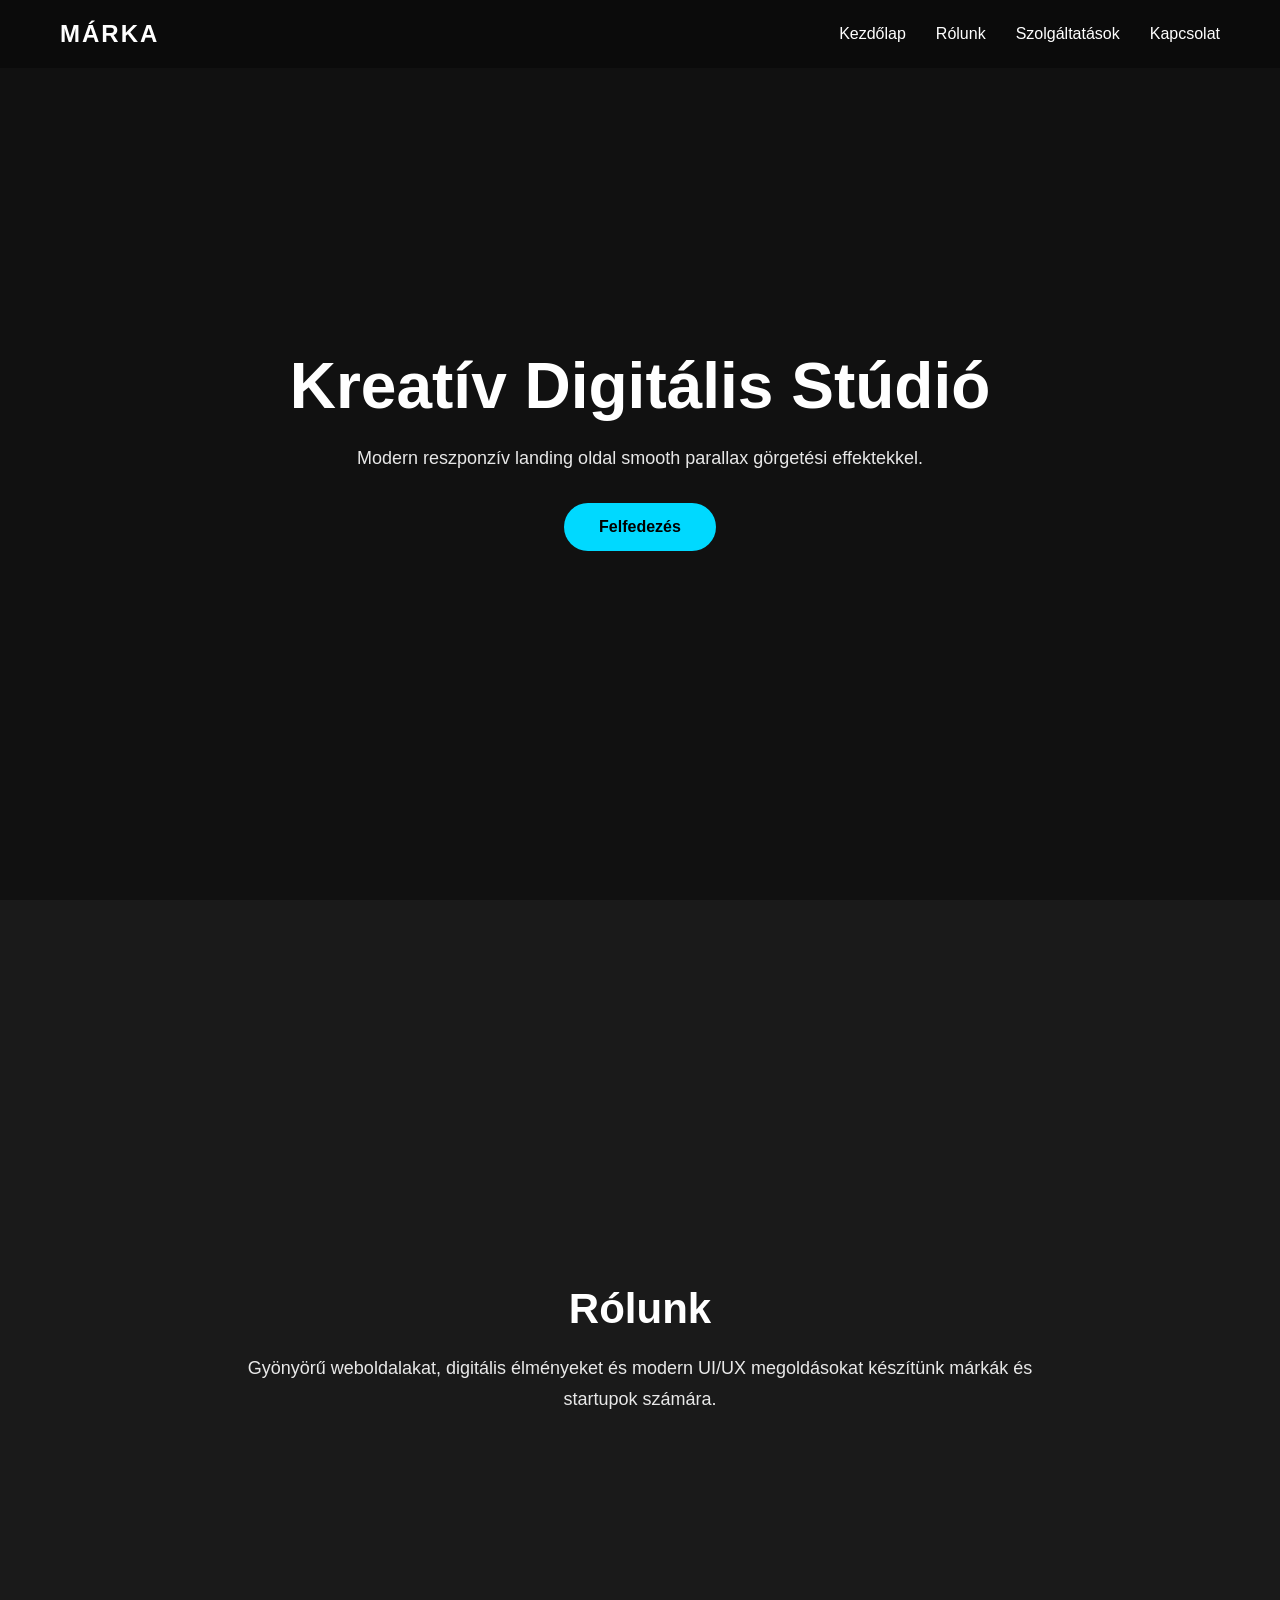
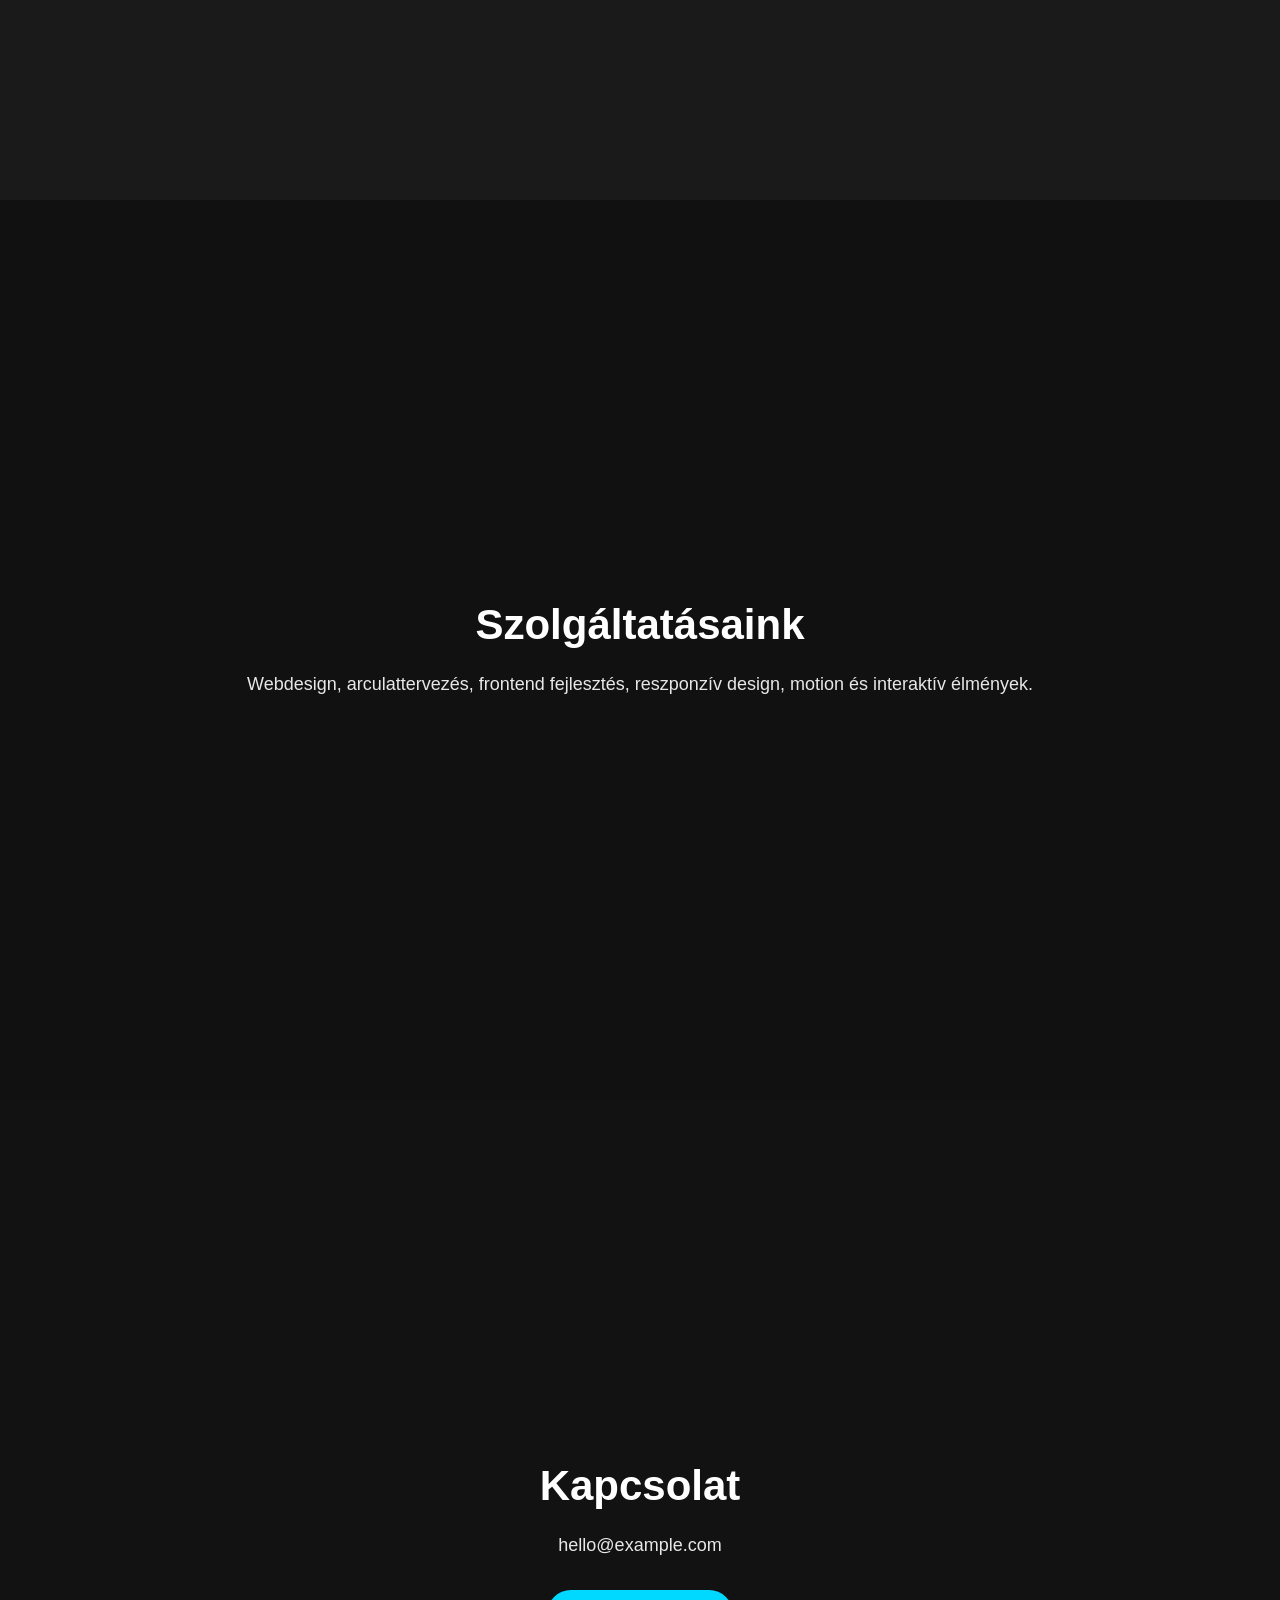
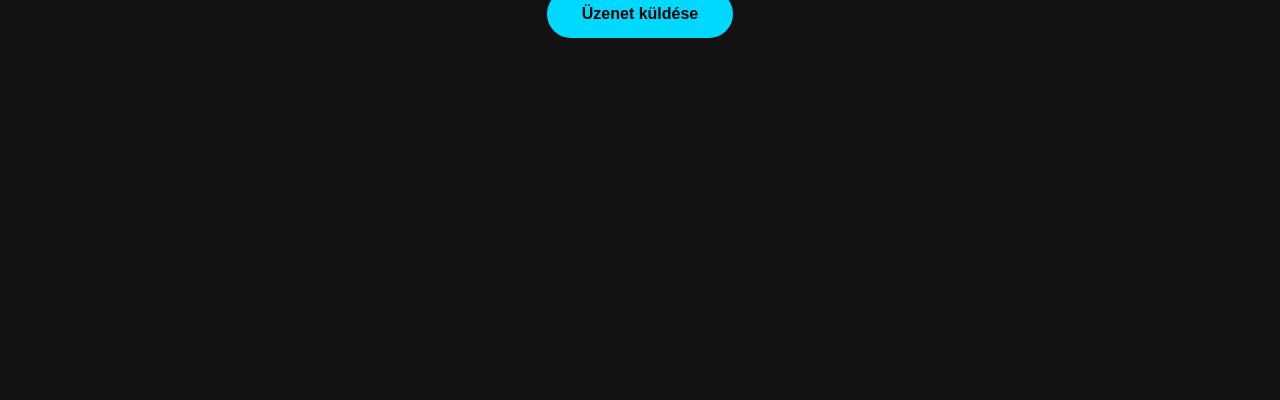
==== index.html @ 9bb8a83e "Rename index1.html to index.html" ====
<!DOCTYPE html>
<html lang="hu">
<head>
  <meta charset="UTF-8" />
  <meta name="viewport" content="width=device-width, initial-scale=1.0"/>
  <title>Parallax Landing Oldal</title>

  <style>
    *{
      margin:0;
      padding:0;
      box-sizing:border-box;
      scroll-behavior:smooth;
      font-family:Arial, sans-serif;
    }

    body{
      background:#111;
      color:white;
      overflow-x:hidden;
    }

    /* NAVIGÁCIÓ */
    nav{
      position:fixed;
      top:0;
      width:100%;
      padding:20px 60px;
      display:flex;
      justify-content:space-between;
      align-items:center;
      z-index:1000;
      transition:0.3s;
      background:rgba(0,0,0,0.3);
      backdrop-filter:blur(10px);
    }

    nav.scrolled{
      padding:15px 60px;
      background:rgba(0,0,0,0.8);
    }

    .logo{
      font-size:24px;
      font-weight:bold;
      letter-spacing:2px;
    }

    nav ul{
      display:flex;
      list-style:none;
      gap:30px;
    }

    nav a{
      color:white;
      text-decoration:none;
      transition:0.3s;
    }

    nav a:hover{
      color:#00d9ff;
    }

    /* PARALLAX SZEKCIÓK */
    section{
      min-height:100vh;
      display:flex;
      align-items:center;
      justify-content:center;
      text-align:center;
      padding:100px 20px;
      position:relative;
    }

    .parallax{
      background-attachment:fixed;
      background-size:cover;
      background-position:center;
    }

    .hero{
      background-image:url('https://images.unsplash.com/photo-1506744038136-46273834b3fb');
    }

    .about{
      background:#1a1a1a;
    }

    .services{
      background-image:url('https://images.unsplash.com/photo-1498050108023-c5249f4df085');
    }

    .contact{
      background:#121212;
    }

    .content{
      max-width:800px;
    }

    h1{
      font-size:64px;
      margin-bottom:20px;
    }

    h2{
      font-size:42px;
      margin-bottom:20px;
    }

    p{
      font-size:18px;
      line-height:1.7;
      opacity:0.9;
    }

    .btn{
      display:inline-block;
      margin-top:30px;
      padding:15px 35px;
      background:#00d9ff;
      color:black;
      border-radius:50px;
      text-decoration:none;
      font-weight:bold;
      transition:0.3s;
    }

    .btn:hover{
      transform:translateY(-3px);
      background:white;
    }

    /* MOBIL NÉZET */
    @media(max-width:768px){

      nav{
        padding:20px;
      }

      nav ul{
        gap:15px;
      }

      h1{
        font-size:42px;
      }

      h2{
        font-size:32px;
      }

      .parallax{
        background-attachment:scroll;
      }
    }

  </style>
</head>
<body>

  <nav id="navbar">
    <div class="logo">MÁRKA</div>

    <ul>
      <li><a href="#home">Kezdőlap</a></li>
      <li><a href="#about">Rólunk</a></li>
      <li><a href="#services">Szolgáltatások</a></li>
      <li><a href="#contact">Kapcsolat</a></li>
    </ul>
  </nav>

  <!-- HERO -->
  <section class="hero parallax" id="home">
    <div class="content">
      <h1>Kreatív Digitális Stúdió</h1>
      <p>
        Modern reszponzív landing oldal smooth parallax görgetési effektekkel.
      </p>

      <a href="#about" class="btn">Felfedezés</a>
    </div>
  </section>

  <!-- RÓLUNK -->
  <section class="about" id="about">
    <div class="content">
      <h2>Rólunk</h2>

      <p>
        Gyönyörű weboldalakat, digitális élményeket és modern UI/UX megoldásokat készítünk márkák és startupok számára.
      </p>
    </div>
  </section>

  <!-- SZOLGÁLTATÁSOK -->
  <section class="services parallax" id="services">
    <div class="content">
      <h2>Szolgáltatásaink</h2>

      <p>
        Webdesign, arculattervezés, frontend fejlesztés,
        reszponzív design, motion és interaktív élmények.
      </p>
    </div>
  </section>

  <!-- KAPCSOLAT -->
  <section class="contact" id="contact">
    <div class="content">
      <h2>Kapcsolat</h2>

      <p>
        hello@example.com
      </p>

      <a href="mailto:hello@example.com" class="btn">
        Üzenet küldése
      </a>
    </div>
  </section>

  <script>
    const navbar = document.getElementById('navbar');

    window.addEventListener('scroll', () => {
      navbar.classList.toggle('scrolled', window.scrollY > 50);
    });
  </script>

</body>
</html>
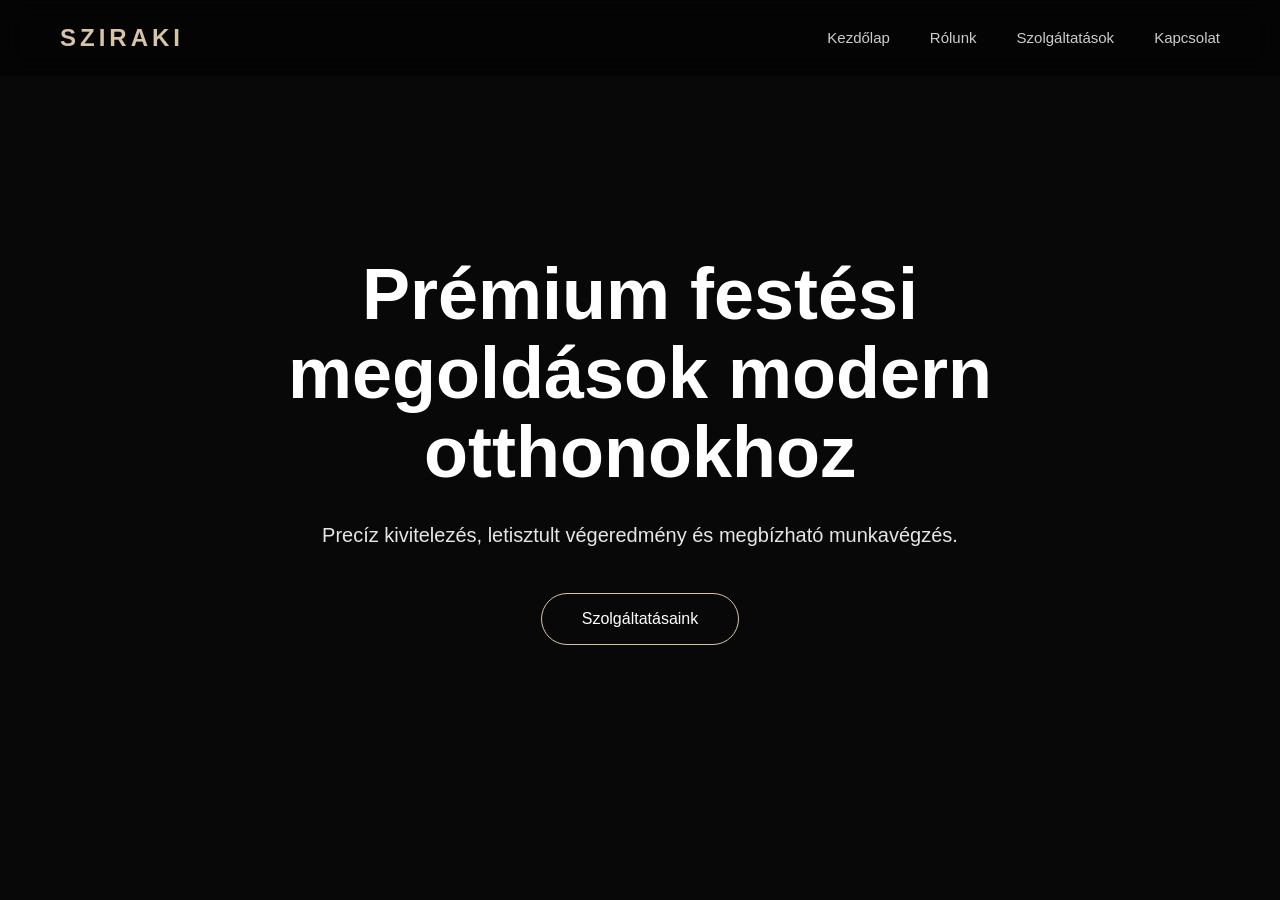
==== commit 4ae45506: "Add files via upload" ====
--- a/index.html
+++ b/index.html
@@ -1,233 +1,59 @@
-<!DOCTYPE html>
-<html lang="hu">
-<head>
-  <meta charset="UTF-8" />
-  <meta name="viewport" content="width=device-width, initial-scale=1.0"/>
-  <title>Parallax Landing Oldal</title>
-
-  <style>
-    *{
-      margin:0;
-      padding:0;
-      box-sizing:border-box;
-      scroll-behavior:smooth;
-      font-family:Arial, sans-serif;
-    }
-
-    body{
-      background:#111;
-      color:white;
-      overflow-x:hidden;
-    }
-
-    /* NAVIGÁCIÓ */
-    nav{
-      position:fixed;
-      top:0;
-      width:100%;
-      padding:20px 60px;
-      display:flex;
-      justify-content:space-between;
-      align-items:center;
-      z-index:1000;
-      transition:0.3s;
-      background:rgba(0,0,0,0.3);
-      backdrop-filter:blur(10px);
-    }
-
-    nav.scrolled{
-      padding:15px 60px;
-      background:rgba(0,0,0,0.8);
-    }
-
-    .logo{
-      font-size:24px;
-      font-weight:bold;
-      letter-spacing:2px;
-    }
-
-    nav ul{
-      display:flex;
-      list-style:none;
-      gap:30px;
-    }
-
-    nav a{
-      color:white;
-      text-decoration:none;
-      transition:0.3s;
-    }
-
-    nav a:hover{
-      color:#00d9ff;
-    }
-
-    /* PARALLAX SZEKCIÓK */
-    section{
-      min-height:100vh;
-      display:flex;
-      align-items:center;
-      justify-content:center;
-      text-align:center;
-      padding:100px 20px;
-      position:relative;
-    }
-
-    .parallax{
-      background-attachment:fixed;
-      background-size:cover;
-      background-position:center;
-    }
-
-    .hero{
-      background-image:url('https://images.unsplash.com/photo-1506744038136-46273834b3fb');
-    }
-
-    .about{
-      background:#1a1a1a;
-    }
-
-    .services{
-      background-image:url('https://images.unsplash.com/photo-1498050108023-c5249f4df085');
-    }
-
-    .contact{
-      background:#121212;
-    }
-
-    .content{
-      max-width:800px;
-    }
-
-    h1{
-      font-size:64px;
-      margin-bottom:20px;
-    }
-
-    h2{
-      font-size:42px;
-      margin-bottom:20px;
-    }
-
-    p{
-      font-size:18px;
-      line-height:1.7;
-      opacity:0.9;
-    }
-
-    .btn{
-      display:inline-block;
-      margin-top:30px;
-      padding:15px 35px;
-      background:#00d9ff;
-      color:black;
-      border-radius:50px;
-      text-decoration:none;
-      font-weight:bold;
-      transition:0.3s;
-    }
-
-    .btn:hover{
-      transform:translateY(-3px);
-      background:white;
-    }
-
-    /* MOBIL NÉZET */
-    @media(max-width:768px){
-
-      nav{
-        padding:20px;
-      }
-
-      nav ul{
-        gap:15px;
-      }
-
-      h1{
-        font-size:42px;
-      }
-
-      h2{
-        font-size:32px;
-      }
-
-      .parallax{
-        background-attachment:scroll;
-      }
-    }
-
-  </style>
-</head>
-<body>
-
-  <nav id="navbar">
-    <div class="logo">MÁRKA</div>
-
-    <ul>
-      <li><a href="#home">Kezdőlap</a></li>
-      <li><a href="#about">Rólunk</a></li>
-      <li><a href="#services">Szolgáltatások</a></li>
-      <li><a href="#contact">Kapcsolat</a></li>
-    </ul>
-  </nav>
-
-  <!-- HERO -->
-  <section class="hero parallax" id="home">
-    <div class="content">
-      <h1>Kreatív Digitális Stúdió</h1>
-      <p>
-        Modern reszponzív landing oldal smooth parallax görgetési effektekkel.
-      </p>
-
-      <a href="#about" class="btn">Felfedezés</a>
-    </div>
-  </section>
-
-  <!-- RÓLUNK -->
-  <section class="about" id="about">
-    <div class="content">
-      <h2>Rólunk</h2>
-
-      <p>
-        Gyönyörű weboldalakat, digitális élményeket és modern UI/UX megoldásokat készítünk márkák és startupok számára.
-      </p>
-    </div>
-  </section>
-
-  <!-- SZOLGÁLTATÁSOK -->
-  <section class="services parallax" id="services">
-    <div class="content">
-      <h2>Szolgáltatásaink</h2>
-
-      <p>
-        Webdesign, arculattervezés, frontend fejlesztés,
-        reszponzív design, motion és interaktív élmények.
-      </p>
-    </div>
-  </section>
-
-  <!-- KAPCSOLAT -->
-  <section class="contact" id="contact">
-    <div class="content">
-      <h2>Kapcsolat</h2>
-
-      <p>
-        hello@example.com
-      </p>
-
-      <a href="mailto:hello@example.com" class="btn">
-        Üzenet küldése
-      </a>
-    </div>
-  </section>
-
-  <script>
-    const navbar = document.getElementById('navbar');
-
-    window.addEventListener('scroll', () => {
-      navbar.classList.toggle('scrolled', window.scrollY > 50);
-    });
-  </script>
-
-</body>
-</html>
+<!DOCTYPE html>
+<html lang="hu">
+<head>
+<meta charset="UTF-8">
+<meta name="viewport" content="width=device-width, initial-scale=1.0">
+<title>SZIRAKI | Festés-Mázolás</title>
+<link rel="stylesheet" href="style.css">
+</head>
+<body>
+
+
+<nav id="navbar">
+
+<div class="logo">
+<span id="changing-text">SZIRAKI</span>
+</div>
+
+<div class="hamburger" id="hamburger">
+<span></span>
+<span></span>
+<span></span>
+</div>
+
+<ul class="nav-links" id="navLinks">
+<li><a href="index.html">Kezdőlap</a></li>
+<li><a href="rolunk.html">Rólunk</a></li>
+<li><a href="szolgaltatasok.html">Szolgáltatások</a></li>
+<li><a href="kapcsolat.html">Kapcsolat</a></li>
+</ul>
+
+</nav>
+
+
+<main id="swup">
+
+<section class="hero">
+
+<div class="hero-content">
+
+<h1>Prémium festési megoldások modern otthonokhoz</h1>
+
+<p>
+Precíz kivitelezés, letisztult végeredmény és megbízható munkavégzés.
+</p>
+
+<a href="szolgaltatasok.html" class="btn">
+Szolgáltatásaink
+</a>
+
+</div>
+
+</section>
+
+</main>
+
+<script src="app.js"></script>
+
+</body>
+</html>
--- a/style.css
+++ b/style.css
@@ -0,0 +1,311 @@
+*{
+  margin:0;
+  padding:0;
+  box-sizing:border-box;
+}
+
+html{
+  scroll-behavior:smooth;
+}
+
+body{
+  background:#111;
+  color:#fff;
+  font-family:Arial, sans-serif;
+  overflow-x:hidden;
+  opacity:1;
+  transition:opacity .45s ease;
+}
+
+body.is-animating{
+  opacity:0;
+}
+
+img{
+  width:100%;
+  display:block;
+}
+
+ul{
+  list-style:none;
+}
+
+a{
+  text-decoration:none;
+  color:inherit;
+}
+
+nav{
+  position:fixed;
+  top:0;
+  left:0;
+  width:100%;
+  display:flex;
+  justify-content:space-between;
+  align-items:center;
+  padding:24px 60px;
+  background:rgba(0,0,0,.45);
+  backdrop-filter:blur(12px);
+  z-index:999;
+  transition:.3s;
+}
+
+nav.scrolled{
+  background:rgba(0,0,0,.92);
+  padding:18px 60px;
+}
+
+.logo{
+  font-size:24px;
+  letter-spacing:4px;
+  font-weight:700;
+}
+
+#changing-text{
+  color:#d7c3a5;
+  transition:.4s;
+}
+
+.nav-links{
+  display:flex;
+  gap:40px;
+}
+
+.nav-links a{
+  color:#fff;
+  opacity:.8;
+  transition:.3s;
+  font-size:15px;
+}
+
+.nav-links a:hover{
+  opacity:1;
+  color:#d7c3a5;
+}
+
+.hero{
+  min-height:100vh;
+  display:flex;
+  align-items:center;
+  justify-content:center;
+  padding:120px 30px;
+  background:
+    linear-gradient(rgba(0,0,0,.55), rgba(0,0,0,.55)),
+    url('https://images.unsplash.com/photo-1505693416388-ac5ce068fe85?q=80&w=1600&auto=format&fit=crop');
+  background-size:cover;
+  background-position:center;
+}
+
+.hero-content{
+  max-width:900px;
+  text-align:center;
+}
+
+.hero h1{
+  font-size:72px;
+  margin-bottom:25px;
+  line-height:1.1;
+}
+
+.hero p{
+  font-size:20px;
+  opacity:.9;
+  line-height:1.8;
+}
+
+.btn{
+  display:inline-block;
+  margin-top:40px;
+  padding:16px 40px;
+  border:1px solid #d7c3a5;
+  color:#fff;
+  border-radius:50px;
+  transition:.35s;
+}
+
+.btn:hover{
+  background:#d7c3a5;
+  color:#111;
+}
+
+.page-header{
+  min-height:60vh;
+  display:flex;
+  align-items:center;
+  justify-content:center;
+  text-align:center;
+  padding:120px 30px 80px;
+  background:
+    linear-gradient(rgba(0,0,0,.55), rgba(0,0,0,.55)),
+    url('https://images.unsplash.com/photo-1484154218962-a197022b5858?q=80&w=1600&auto=format&fit=crop');
+  background-size:cover;
+  background-position:center;
+}
+
+.page-header h1{
+  font-size:60px;
+}
+
+.section{
+  padding:110px 30px;
+}
+
+.container{
+  max-width:1200px;
+  margin:auto;
+}
+
+.grid{
+  display:grid;
+  grid-template-columns:1fr 1fr;
+  gap:60px;
+  align-items:center;
+}
+
+.text-block h2{
+  font-size:42px;
+  margin-bottom:24px;
+}
+
+.text-block p{
+  font-size:18px;
+  line-height:1.9;
+  opacity:.88;
+}
+
+.image-card{
+  overflow:hidden;
+  border-radius:24px;
+}
+
+.image-card img{
+  height:100%;
+  object-fit:cover;
+  transition:transform .8s ease;
+}
+
+.image-card:hover img{
+  transform:scale(1.05);
+}
+
+.services-grid{
+  display:grid;
+  grid-template-columns:repeat(3,1fr);
+  gap:30px;
+}
+
+.service-card{
+  background:#1b1b1b;
+  padding:40px;
+  border-radius:24px;
+  transition:.35s;
+}
+
+.service-card:hover{
+  transform:translateY(-8px);
+  background:#222;
+}
+
+.service-card h3{
+  margin-bottom:20px;
+  font-size:24px;
+}
+
+.service-card p{
+  line-height:1.8;
+  opacity:.85;
+}
+
+.contact-box{
+  text-align:center;
+  padding:80px 30px;
+}
+
+.contact-box h2{
+  font-size:48px;
+  margin-bottom:20px;
+}
+
+.contact-box p{
+  font-size:20px;
+  opacity:.85;
+}
+
+.hamburger{
+  display:none;
+  flex-direction:column;
+  gap:5px;
+  cursor:pointer;
+}
+
+.hamburger span{
+  width:28px;
+  height:3px;
+  background:white;
+}
+
+@media(max-width:900px){
+
+  .grid,
+  .services-grid{
+    grid-template-columns:1fr;
+  }
+
+  .hero h1{
+    font-size:46px;
+  }
+
+  .page-header h1{
+    font-size:42px;
+  }
+
+  nav{
+    padding:20px;
+  }
+
+  nav.scrolled{
+    padding:16px 20px;
+  }
+
+  .hamburger{
+    display:flex;
+  }
+
+  .nav-links{
+    position:absolute;
+    top:80px;
+    left:0;
+    width:100%;
+    background:#111;
+    flex-direction:column;
+    align-items:center;
+    padding:0;
+    max-height:0;
+    overflow:hidden;
+    transition:max-height .4s ease;
+  }
+
+  .nav-links.active{
+    max-height:400px;
+    padding:30px 0;
+  }
+
+}
+
+main{
+  position:relative;
+  z-index:1;
+}
+
+nav{
+  z-index:5000;
+}
+
+.nav-links li{
+  position:relative;
+  z-index:6000;
+}
+
+.nav-links a{
+  pointer-events:auto;
+}
